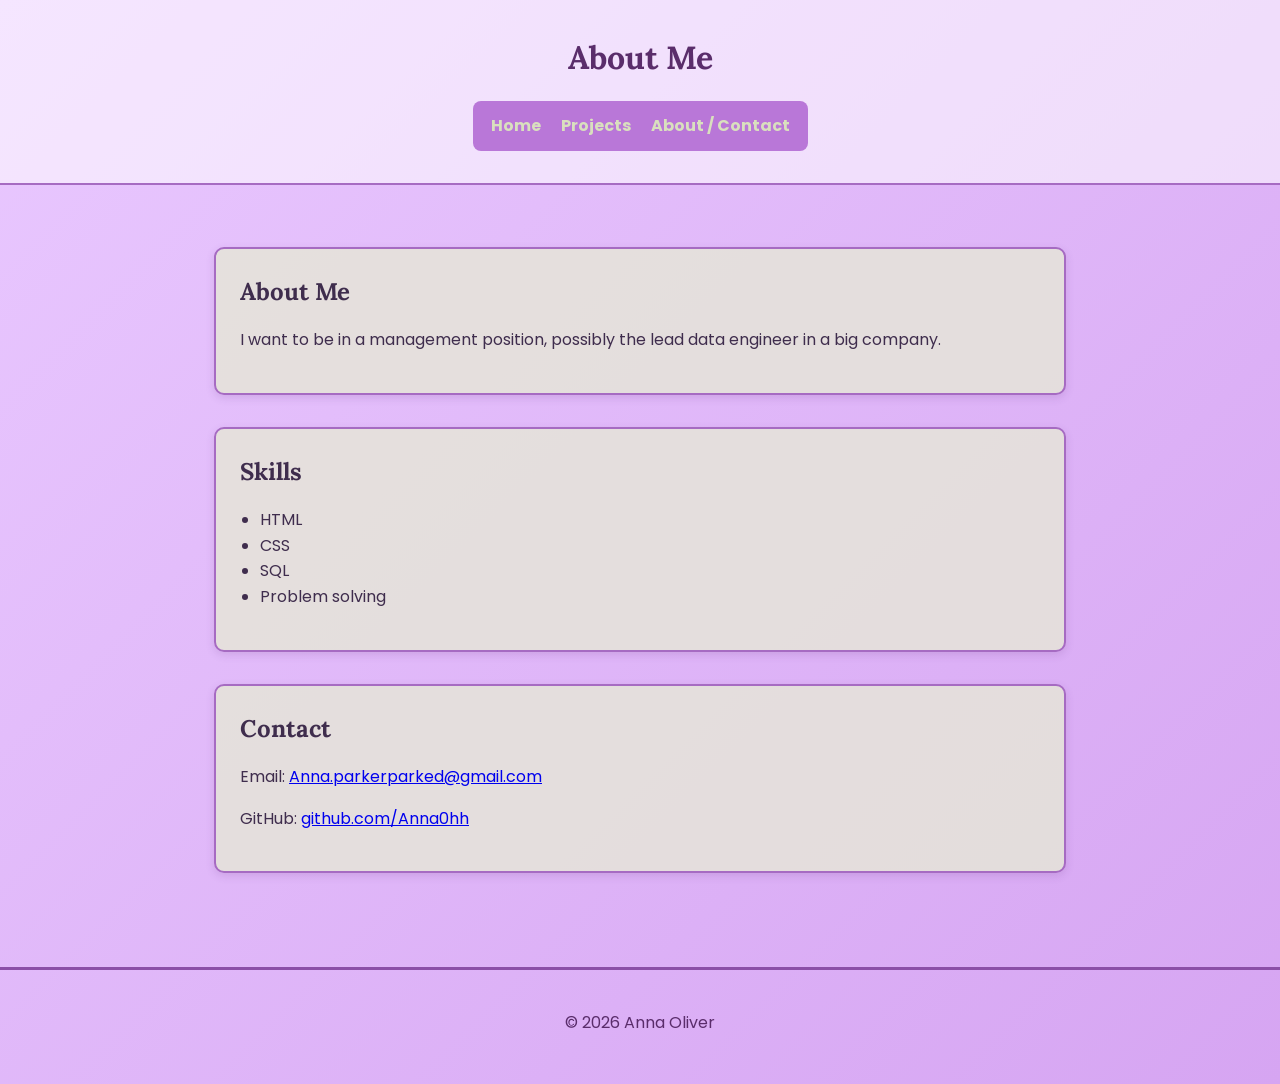
==== about.html @ c97a6815 "Initial commit" ====
<!DOCTYPE html>
<html lang="en">
<head>
  <meta charset="UTF-8" />
  <meta name="viewport" content="width=device-width, initial-scale=1.0" />
  <title>About | Anna Oliver</title>
  <link rel="preconnect" href="https://fonts.googleapis.com" />
  <link rel="preconnect" href="https://fonts.gstatic.com" crossorigin />
  <link href="https://fonts.googleapis.com/css2?family=Lora:wght@400;700&family=Poppins:wght@400;600;700&display=swap" rel="stylesheet" />
  <link rel="stylesheet" href="assets/css/style.css" />
</head>
<body>
  <header>
    <div class="page-intro">
      <h1 id="main-title">About Me</h1>
    </div>

    <nav aria-label="Primary navigation">
      <ul class="site-menu">
        <li><a href="index.html">Home</a></li>
        <li><a href="projects.html">Projects</a></li>
        <li><a href="about.html">About / Contact</a></li>
      </ul>
    </nav>
  </header>

  <main>
    <section class="intro">
      <h2>About Me</h2>
      <p>I want to be in a management position, possibly the lead data engineer in a big company.</p>
    </section>

    <section class="skills">
      <h2>Skills</h2>
      <ul>
        <li>HTML</li>
        <li>CSS</li>
        <li>SQL</li>
        <li>Problem solving</li>
      </ul>
    </section>

    <section class="contact">
      <h2>Contact</h2>
      <p>Email: <a href="mailto:Anna.parkerparked@gmail.com">Anna.parkerparked@gmail.com</a></p>
      <p>GitHub: <a href="https://github.com/Anna0hh" target="_blank" rel="noopener">github.com/Anna0hh</a></p>
    </section>
  </main>

  <footer>
    <p>&copy; 2026 Anna Oliver</p>
  </footer>
</body>
</html>
---- assets/css/style.css ----
:root {
    --bg-start: #e9c8ff;
    --bg-end: #d6a5f2;
    --text-color: #3f2d4d;
    --accent: #a66bc2;
    --accent-dark: #5a2d6b;
    --surface: rgba(229, 230, 217, 0.85);
    --nav-bg: #b977d8;
    --nav-text: #d9e0be;
}

* {
    box-sizing: border-box;
}

html {
    scroll-behavior: smooth;
}

body {
    margin: 0;
    min-height: 100vh;
    font-family: 'Poppins', Arial, sans-serif;
    line-height: 1.6;
    color: var(--text-color);
    background: linear-gradient(135deg, var(--bg-start) 0%, var(--bg-end) 100%);
}

h1,
h2,
h3 {
    font-family: 'Lora', serif;
    margin: 0 0 1rem;
}

header {
    padding: 32px 24px;
    text-align: center;
    background: rgba(255, 255, 255, 0.55);
    border-bottom: 2px solid var(--accent);
}

.page-intro {
    margin-bottom: 18px;
}

.highlight {
    color: var(--accent-dark);
    font-weight: bold;
}

#main-title {
    color: var(--accent-dark);
    font-size: 2rem;
    margin-bottom: 8px;
}

nav {
    margin: 0 auto;
    width: fit-content;
    background-color: var(--nav-bg);
    padding: 12px 18px;
    border-radius: 8px;
}

.site-menu {
    list-style: none;
    padding: 0;
    margin: 0;
    display: flex;
    gap: 20px;
    flex-wrap: wrap;
    justify-content: center;
}

.site-menu li {
    margin: 0;
}

nav a {
    color: var(--nav-text);
    text-decoration: none;
    font-weight: 700;
}

nav a:hover,
nav a:focus-visible {
    text-decoration: underline;
    outline: none;
}

main {
    max-width: 900px;
    margin: 30px auto;
    padding: 32px 24px;
}

section {
    background: var(--surface);
    border: 2px solid var(--accent);
    border-radius: 10px;
    margin-bottom: 32px;
    padding: 24px;
    box-shadow: 0 3px 8px rgba(95, 45, 120, 0.15);
}

article {
    background: var(--surface);
    border: 2px solid var(--accent);
    border-radius: 10px;
    margin-top: 16px;
    padding: 16px;
    box-shadow: 0 3px 8px rgba(95, 45, 120, 0.15);
}

article h3 {
    margin-top: 0;
    color: var(--accent-dark);
}

ul {
    padding-left: 1.25rem;
}

img {
    max-width: 100%;
    height: auto;
    display: block;
}

footer {
    margin-top: 30px;
    padding: 24px 24px 32px;
    text-align: center;
    color: var(--accent-dark);
    border-top: 3px solid #8b4fa7;
}

@media (max-width: 768px) {
    header {
        padding: 20px 16px;
    }

    nav {
        width: 100%;
        padding: 14px 16px;
    }

    .site-menu {
        flex-direction: column;
        gap: 12px;
    }

    main {
        padding: 16px;
    }

    section {
        padding: 20px;
    }

    #main-title {
        font-size: 1.8rem;
    }
}
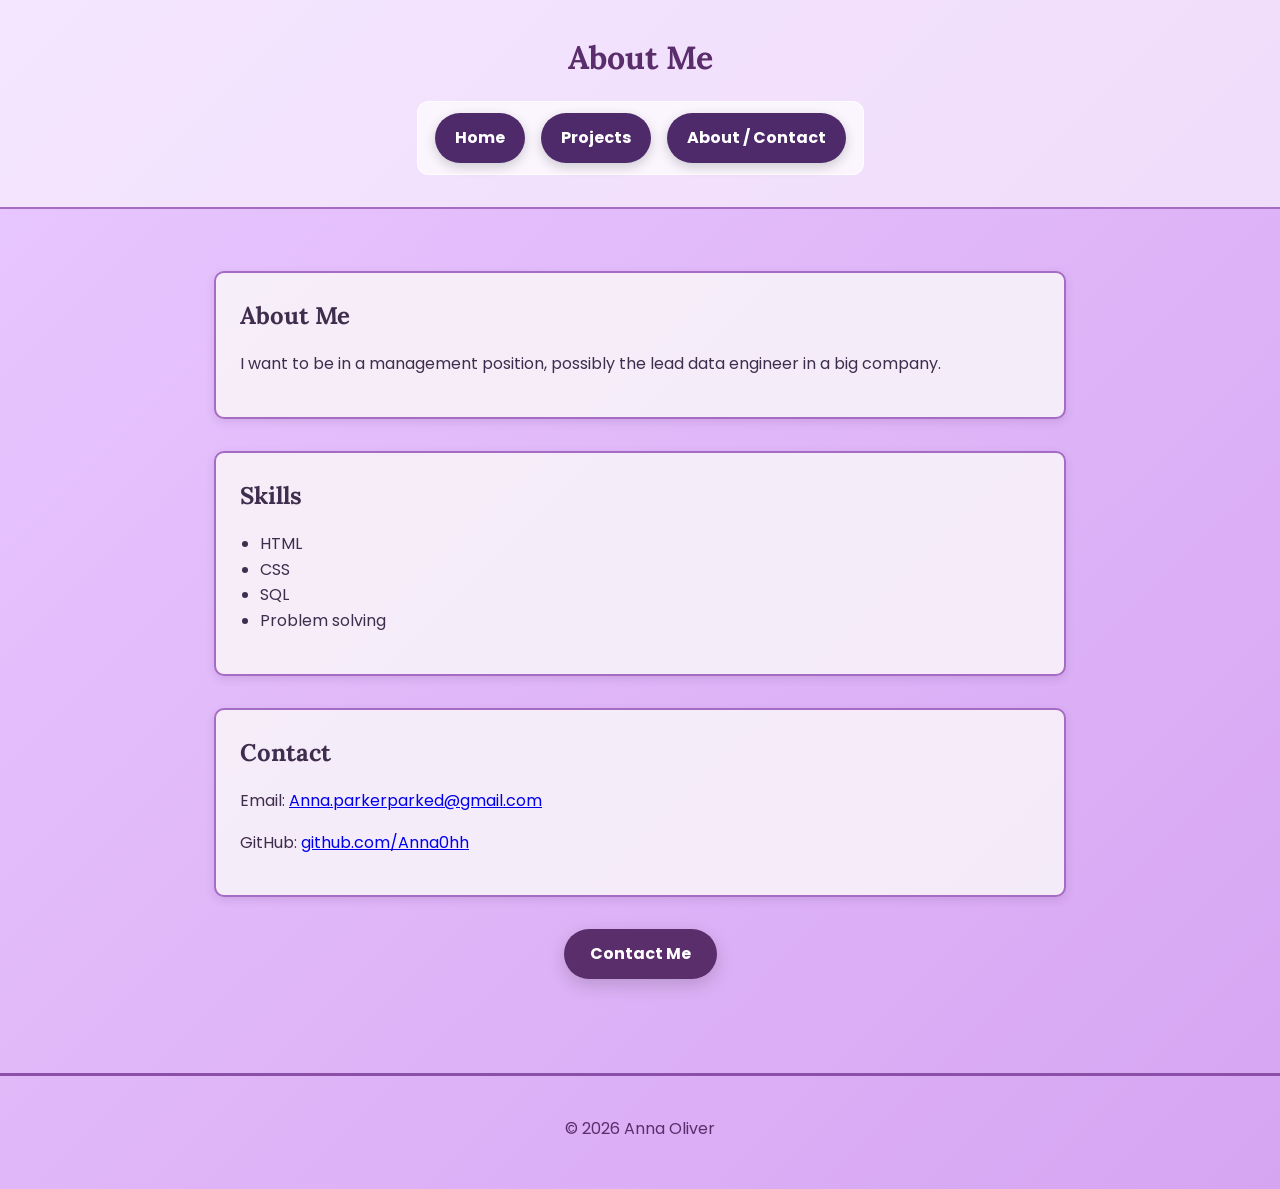
==== commit fa1a4b0f: "Add contact button to about page" ====
--- a/about.html
+++ b/about.html
@@ -45,10 +45,15 @@
       <p>Email: <a href="mailto:Anna.parkerparked@gmail.com">Anna.parkerparked@gmail.com</a></p>
       <p>GitHub: <a href="https://github.com/Anna0hh" target="_blank" rel="noopener">github.com/Anna0hh</a></p>
     </section>
+
+    <div class="page-button-wrapper">
+      <a class="page-button" href="contact.html">Contact Me</a>
+    </div>
   </main>
 
   <footer>
     <p>&copy; 2026 Anna Oliver</p>
+
   </footer>
 </body>
 </html>
--- a/assets/css/style.css
+++ b/assets/css/style.css
@@ -4,9 +4,9 @@
     --text-color: #3f2d4d;
     --accent: #a66bc2;
     --accent-dark: #5a2d6b;
-    --surface: rgba(229, 230, 217, 0.85);
+    --surface: rgba(249, 246, 250, 0.85);
     --nav-bg: #b977d8;
-    --nav-text: #d9e0be;
+    --nav-text: #fcfcfc;
 }
 
 * {
@@ -58,9 +58,10 @@
 nav {
     margin: 0 auto;
     width: fit-content;
-    background-color: var(--nav-bg);
+    background-color: rgba(255, 255, 255, 0.7);
     padding: 12px 18px;
-    border-radius: 8px;
+    border-radius: 12px;
+    box-shadow: inset 0 0 0 1px rgba(255, 255, 255, 0.8);
 }
 
 .site-menu {
@@ -68,9 +69,11 @@
     padding: 0;
     margin: 0;
     display: flex;
-    gap: 20px;
+    flex-direction: row;
     flex-wrap: wrap;
+    gap: 16px;
     justify-content: center;
+    align-items: center;
 }
 
 .site-menu li {
@@ -78,9 +81,17 @@
 }
 
 nav a {
-    color: var(--nav-text);
+    display: inline-flex;
+    justify-content: center;
+    align-items: center;
+    padding: 12px 20px;
+    color: #ffffff;
     text-decoration: none;
     font-weight: 700;
+    background: #4e2a6a;
+    border-radius: 999px;
+    box-shadow: 0 4px 12px rgba(0, 0, 0, 0.18);
+    transition: transform 120ms ease, background 120ms ease, box-shadow 120ms ease;
 }
 
 nav a:hover,
@@ -118,6 +129,71 @@
     color: var(--accent-dark);
 }
 
+.contact-form {
+    max-width: 560px;
+    margin: 0 auto;
+}
+
+.contact-form .form-row {
+    margin-bottom: 18px;
+}
+
+.contact-form label {
+    display: block;
+    margin-bottom: 8px;
+    font-weight: 700;
+    color: var(--accent-dark);
+}
+
+.contact-form input,
+.contact-form textarea {
+    width: 100%;
+    padding: 12px 14px;
+    border: 1px solid rgba(90, 45, 107, 0.18);
+    border-radius: 12px;
+    background: #ffffff;
+    color: var(--text-color);
+    font: inherit;
+    outline: none;
+}
+
+.contact-form textarea {
+    min-height: 150px;
+    resize: vertical;
+}
+
+.contact-form button.page-button {
+    width: 100%;
+    max-width: 280px;
+    margin-top: 8px;
+}
+
+.page-button-wrapper {
+    text-align: center;
+    margin: 30px 0 32px;
+}
+
+.page-button {
+    display: inline-flex;
+    justify-content: center;
+    align-items: center;
+    padding: 12px 26px;
+    color: #ffffff;
+    background: var(--accent-dark);
+    border-radius: 999px;
+    box-shadow: 0 6px 18px rgba(0, 0, 0, 0.16);
+    text-decoration: none;
+    font-weight: 700;
+    transition: transform 140ms ease, background 140ms ease;
+}
+
+.page-button:hover,
+.page-button:focus-visible {
+    background: #5f3a8d;
+    transform: translateY(-1px);
+    outline: none;
+}
+
 ul {
     padding-left: 1.25rem;
 }
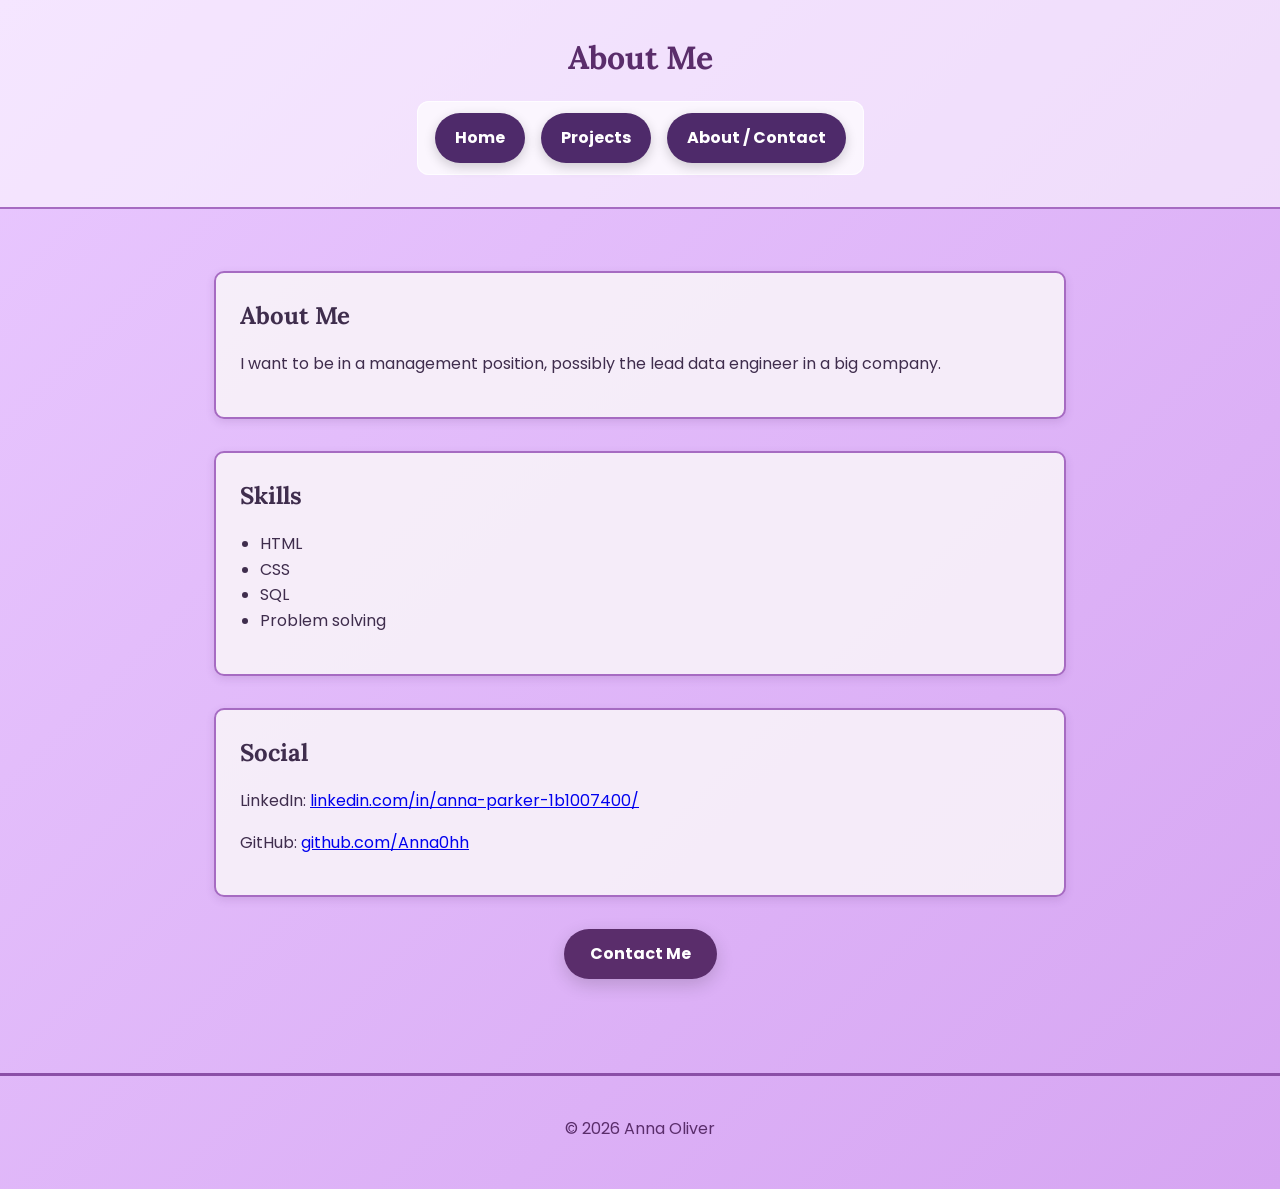
==== commit 15c12aa0: "Update about page" ====
--- a/about.html
+++ b/about.html
@@ -41,8 +41,8 @@
     </section>
 
     <section class="contact">
-      <h2>Contact</h2>
-      <p>Email: <a href="mailto:Anna.parkerparked@gmail.com">Anna.parkerparked@gmail.com</a></p>
+      <h2>Social</h2>
+      <p>LinkedIn: <a href="https://www.linkedin.com/in/anna-parker-1b1007400/" target="_blank" rel="noopener noreferrer">linkedin.com/in/anna-parker-1b1007400/</a></p>
       <p>GitHub: <a href="https://github.com/Anna0hh" target="_blank" rel="noopener">github.com/Anna0hh</a></p>
     </section>
 
